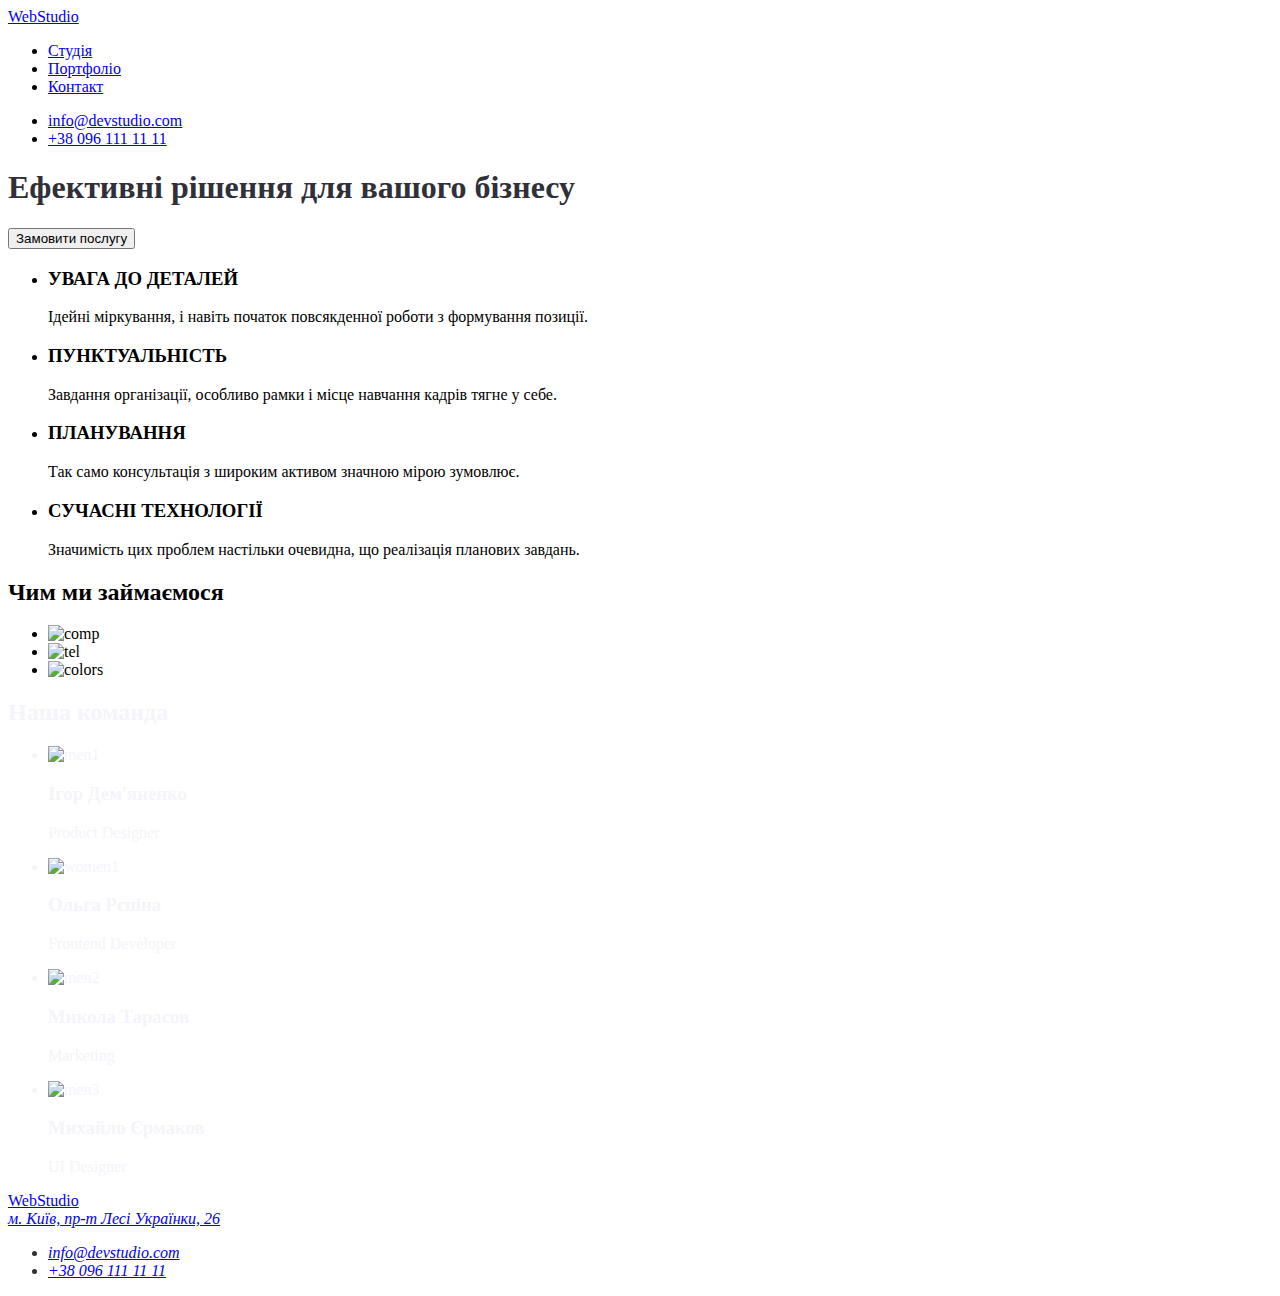
==== index.html @ c285b447 "add" ====
<!DOCTYPE html>
<html lang="en">
<head>
    <meta charset="UTF-8">
    <meta name="viewport" content="width=device-width, initial-scale=1.0">
    <title>Дз-7.2</title>
    <link rel="stylesheet" href="./css/style.css">
</head>
<body>
    <body>
        <header class="header">
          <a href="./index.html"
            ><span>Web</span>Studio</a>
          <nav>
            <ul>
              <li>
                <a href="./index.html" >Студія</a>
              </li>
              <li >
                <a href="#">Портфоліо</a>
              </li>
              <li><a href="#">Контакт</a></li>
            </ul>
          </nav>
          <ul>
            <li>
              <a href="mailto:info@devstudio.com">info@devstudio.com</a>
            </li>
            <li>
              <a href="tel:+380961111111">+38 096 111 11 11</a>
            </li>
          </ul>
        </header>
    
        <main>
            <section class="hero">
            <h1>Ефективні рішення для вашого бізнесу</h1>
            <button type="button">Замовити послугу</button>
          </section>
          <section>
            <ul>
              <li>
                <h3>УВАГА ДО ДЕТАЛЕЙ</h3>
                <p>
                  Ідейні міркування, і навіть початок повсякденної роботи з
                  формування позиції.
                </p>
              </li>
    
              <li>
                <h3>ПУНКТУАЛЬНІСТЬ</h3>
                <p>
                  Завдання організації, особливо рамки і місце навчання кадрів тягне
                  у себе.
                </p>
              </li>
    
              <li>
                <h3>ПЛАНУВАННЯ</h3>
                <p>
                  Так само консультація з широким активом значною мірою зумовлює.
                </p>
              </li>
              <li>
                <h3>СУЧАСНІ ТЕХНОЛОГІЇ</h3>
                <p>
                  Значимість цих проблем настільки очевидна, що реалізація планових
                  завдань.
                </p>
              </li>
            </ul>
          </section>
          <section>
            <h2>Чим ми займаємося</h2>
            <ul>
              <li>
                <img src="./img/planchet.jpg" alt="comp" width="370px"/>
              </li>
              <li>
                <img src="./img/noytbyk.jpg" alt="tel" width="370px"/>
              </li>
              <li>
                <img src="./img/planchet2.png" alt="colors" width="370px"/>
              </li>
            </ul>
          </section>
          <section class="team">
            <h2>Наша команда</h2>
            <ul>
              <li>
                <img src="./img/igor.jpg" alt="men1" width="270px"/>
                <h3>Ігор Дем'яненко</h3>
                <p>Product Designer</p>
              </li>
              <li>
                <img src="./img/oliga.jpg" alt="women1" width="270px"/>
                <h3>Ольга Рєпіна</h3>
                <p>Frontend Developer</p>
              </li>
              <li>
                <img src="./img/mukola.jpg" alt="men2" width="270px"/>
                <h3>Микола Тарасов</h3>
                <p>Marketing</p>
              </li>
              <li>
                <img src="./img/misha.jpg" alt="men3" width="270px"/>
                <h3>Михайло Єрмаков</h3>
                <p>UI Designer</p>
              </li>
            </ul>
          </section>
        </main>
        <footer class="link">
          <a href="./index.html"><span >Web</span>Studio</a>
          <address >
            <a href="https://www.google.com/maps/dir/49.2307466,28.3990018/%D0%B1%D1%83%D0%BB%D1%8C%D0%B2%D0%B0%D1%80+%D0%9B%D0%B5%D1%81%D1%96+%D0%A3%D0%BA%D1%80%D0%B0%D1%97%D0%BD%D0%BA%D0%B8,+26,+%D0%9A%D0%B8%D1%97%D0%B2,+%D0%A3%D0%BA%D1%80%D0%B0%D1%97%D0%BD%D0%B0,+02000/@49.8346986,28.1557272,8z/data=!3m1!4b1!4m9!4m8!1m1!4e1!1m5!1m1!1s0x40d4cf0e033ecbe9:0x57a4dffefec77da0!2m2!1d30.5383858!2d50.4265807?entry=ttu">
              м. Київ, пр-т Лесі Українки, 26</a>
            <ul>
              <li>
                <a href="mailto: info@devstudio.com">info@devstudio.com</a>
              </li>
              <li>
                <a href="tel: +380961111111">+38 096 111 11 11</a
                >
              </li>
            </ul>
          </address>
        </footer>
</body>
</html>
---- css/style.css ----
:root {
  --accent-color: #2196f3;
  --logo-color: #000;
  --text-color: #212121;
  --additional-color: #757575;
  --footer-namber: rgba(255, 255, 255, 0.6);
  --footer-background: #2f303a;
  --team-background: #f5f4fa;
  --main-background: #fff;
}
 .link {
  color: var(--footer-background);
}
.team {
  color: var(--team-background);
}
.hero {
  color: var(--footer-background);
}
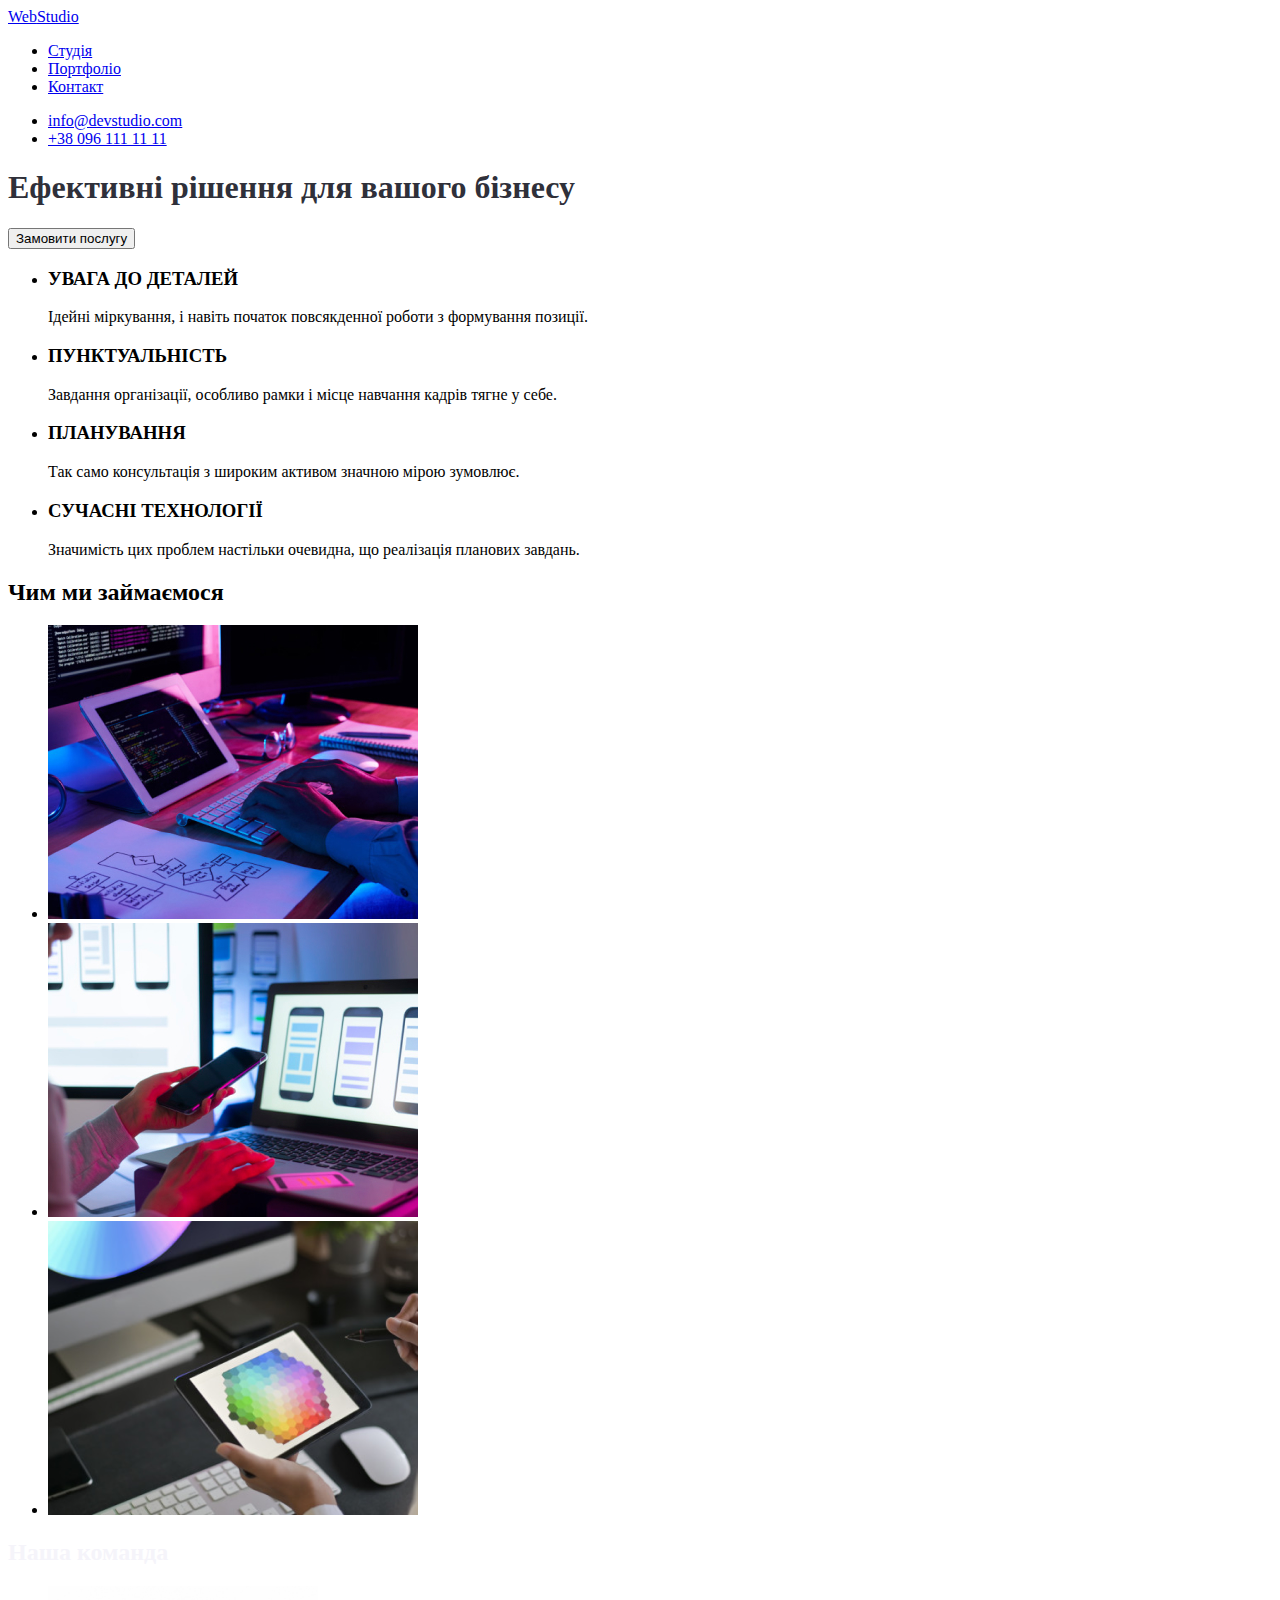
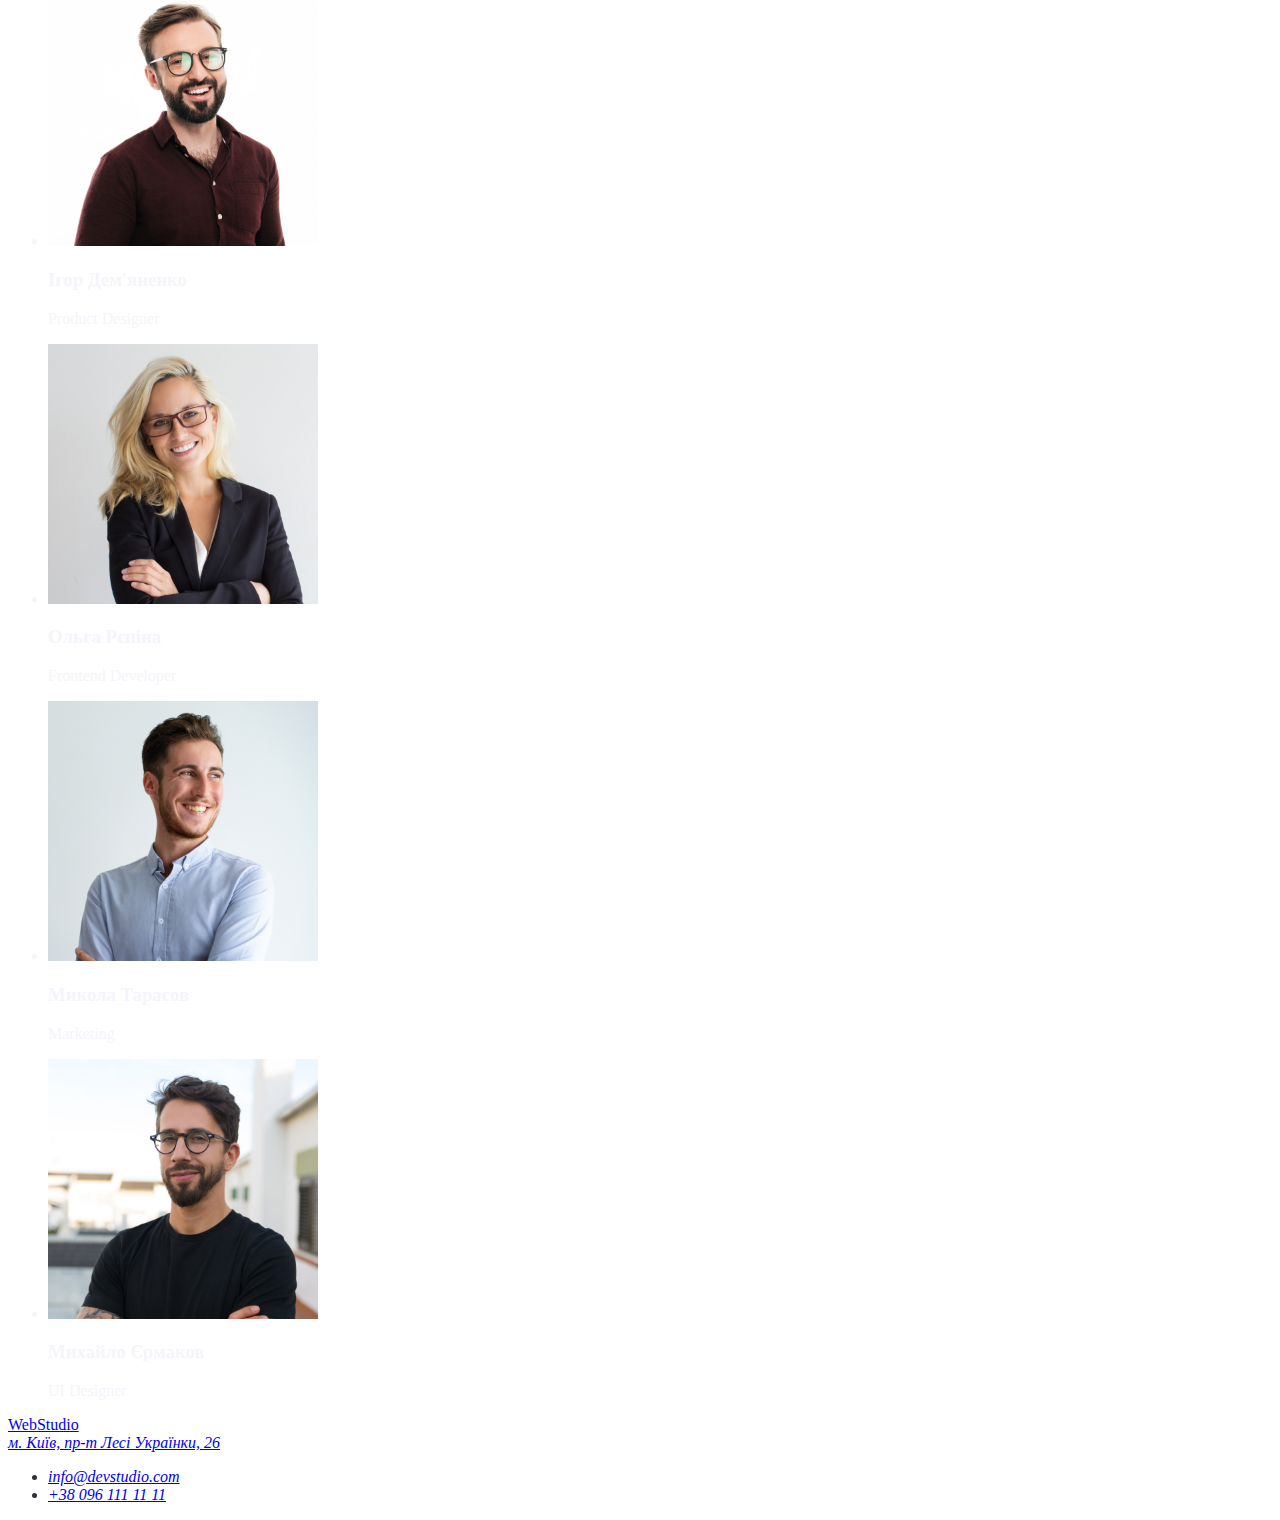
==== commit 3391c7a8: "commit and add" ====
--- a/index.html
+++ b/index.html
@@ -3,7 +3,12 @@
 <head>
     <meta charset="UTF-8">
     <meta name="viewport" content="width=device-width, initial-scale=1.0">
-    <title>Дз-7.2</title>
+    <title>Дз-9</title>
+    <link rel="preconnect" href="https://fonts.googleapis.com" />
+    <link rel="preconnect" href="https://fonts.gstatic.com" crossorigin />
+    <link
+      href="https://fonts.googleapis.com/css2?family=Raleway:ital,wght@0,100..900;1,100..900&family=Roboto:ital,wght@0,100;0,300;0,400;0,500;0,700;0,900;1,100;1,300;1,400;1,500;1,700;1,900&display=swap"
+      rel="stylesheet">
     <link rel="stylesheet" href="./css/style.css">
 </head>
 <body>
